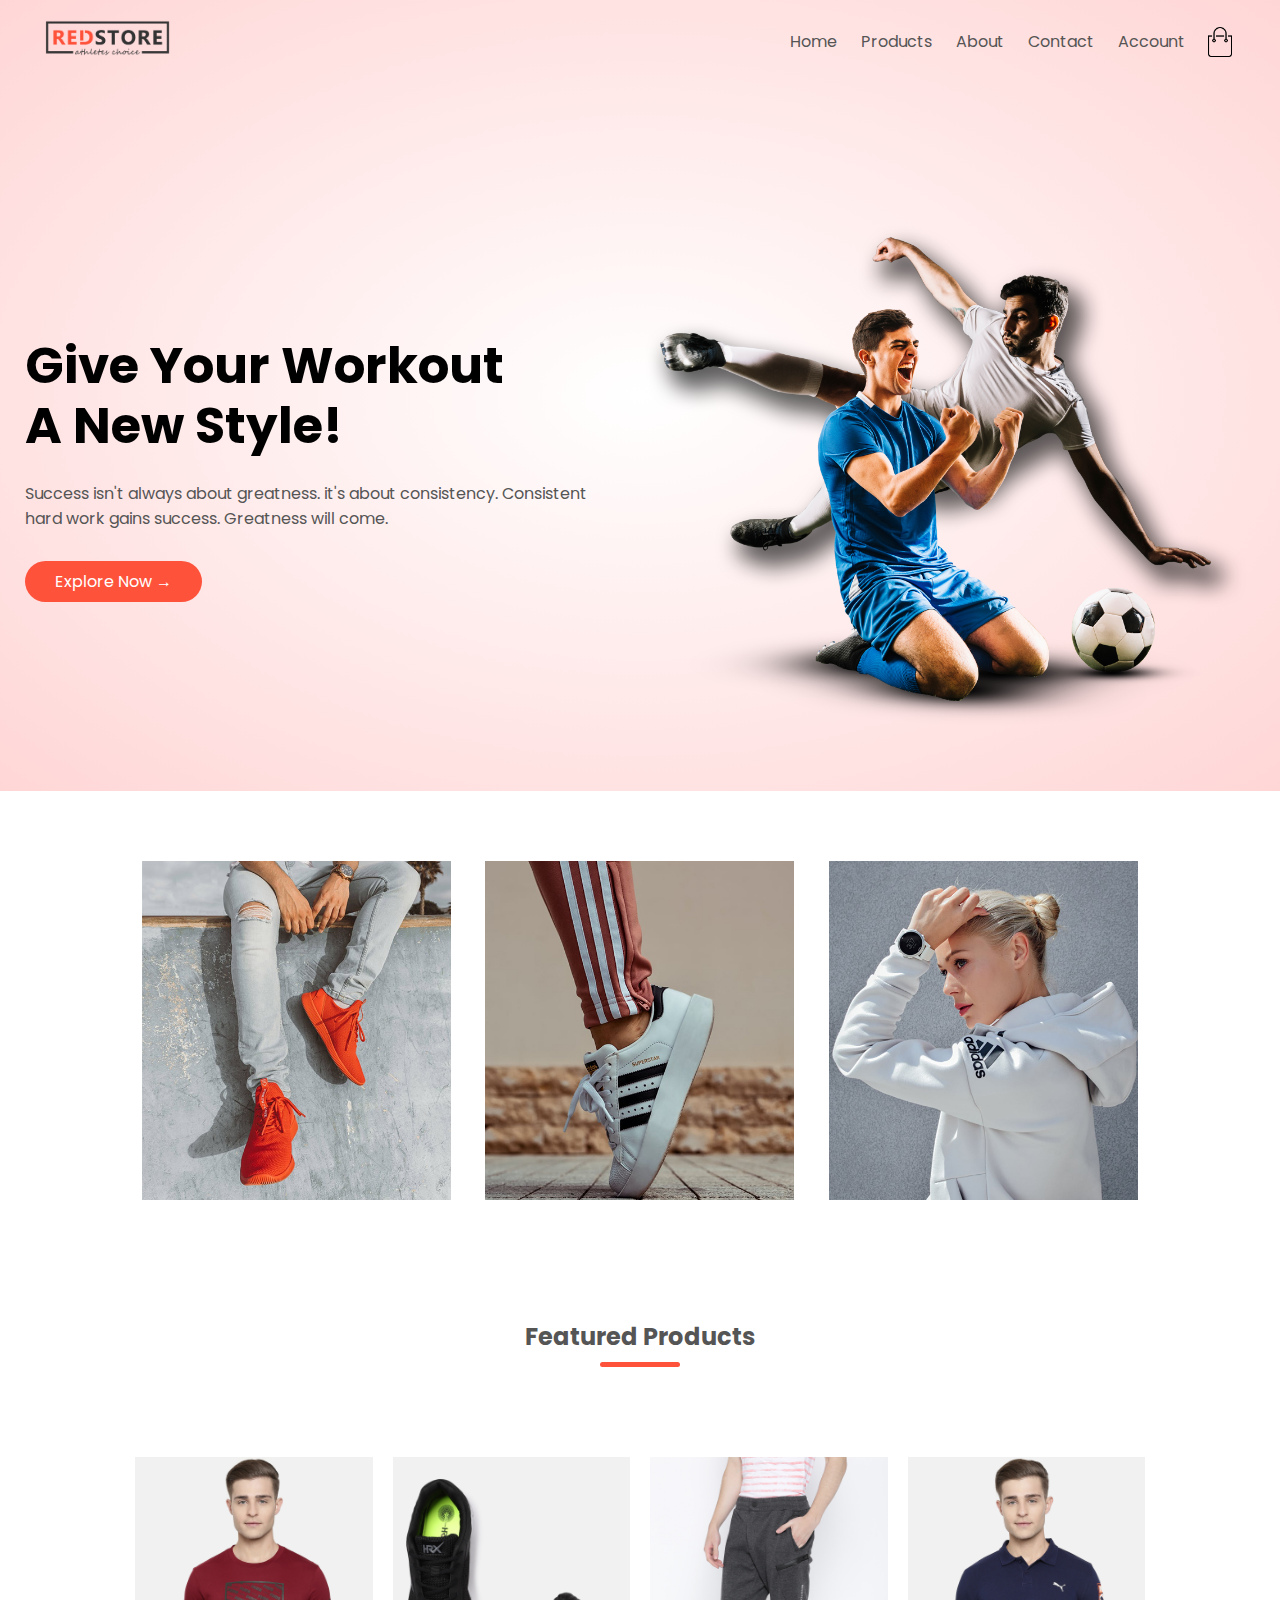
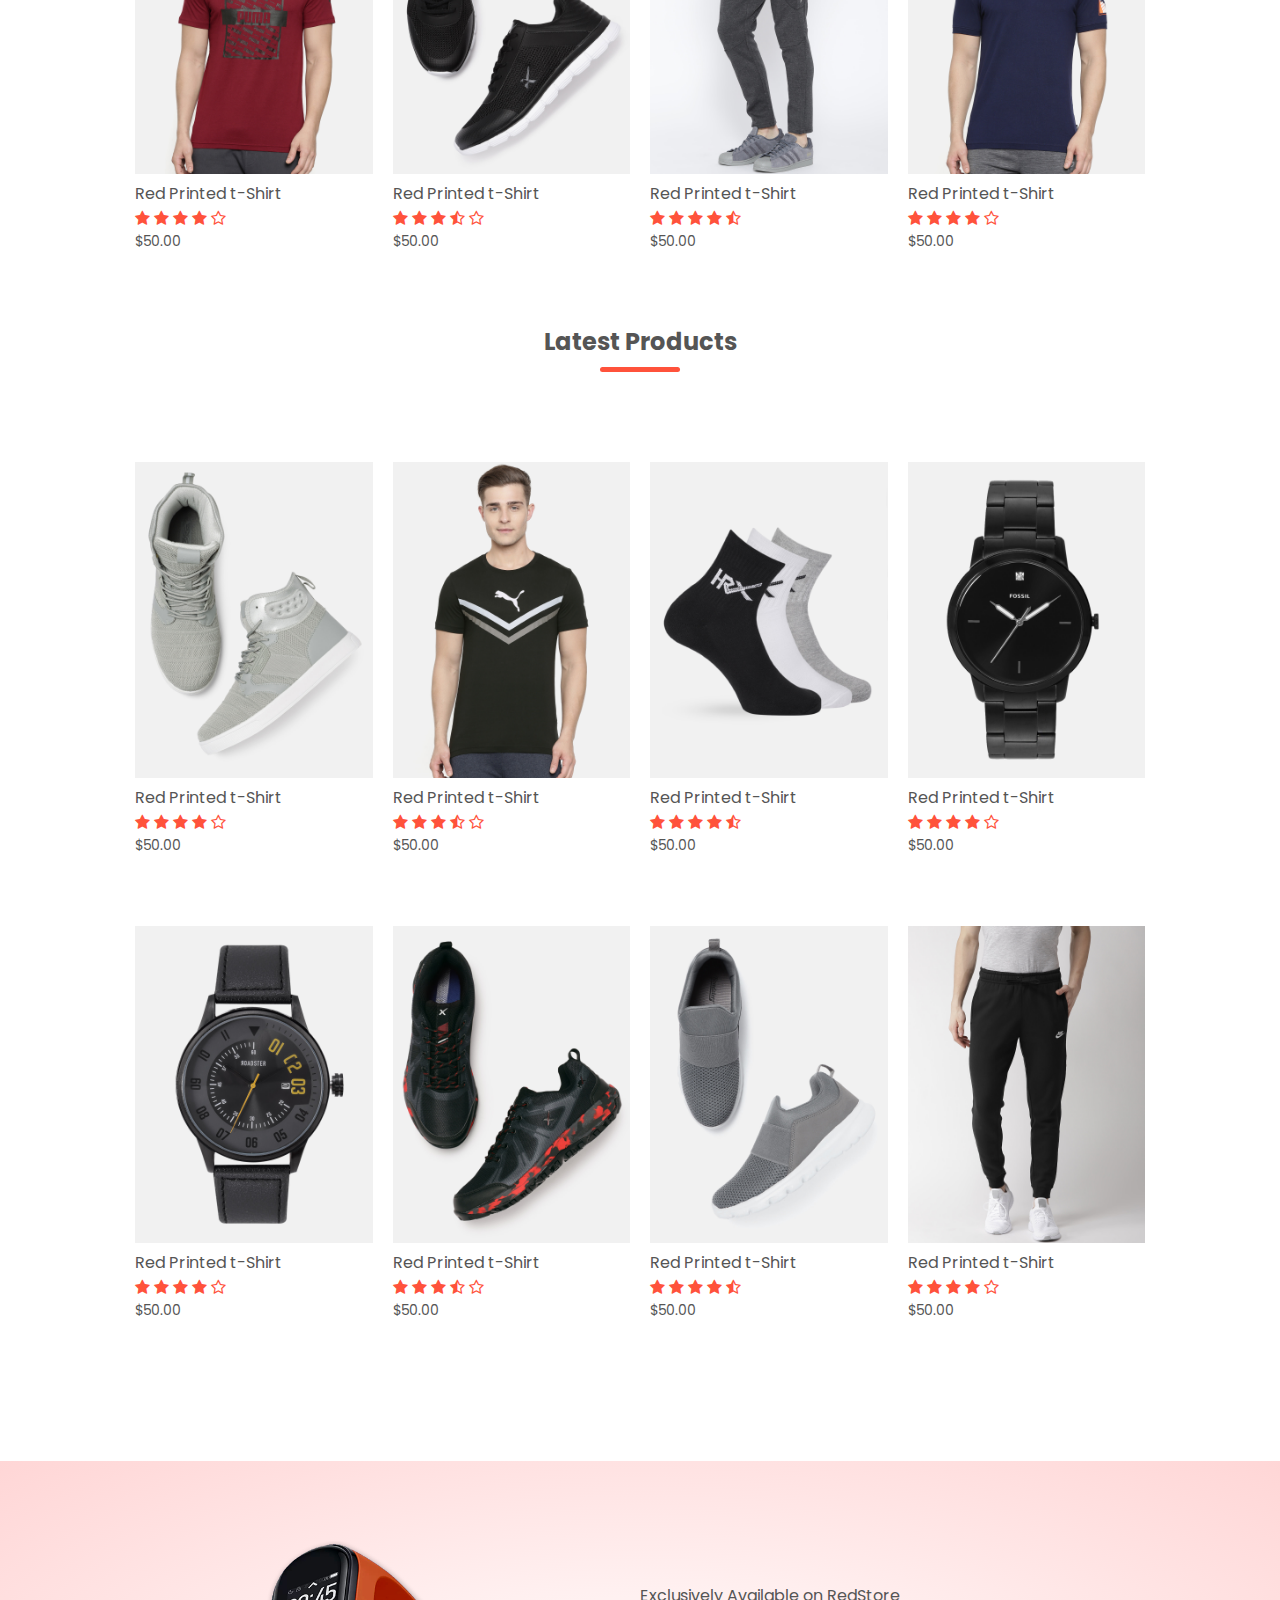
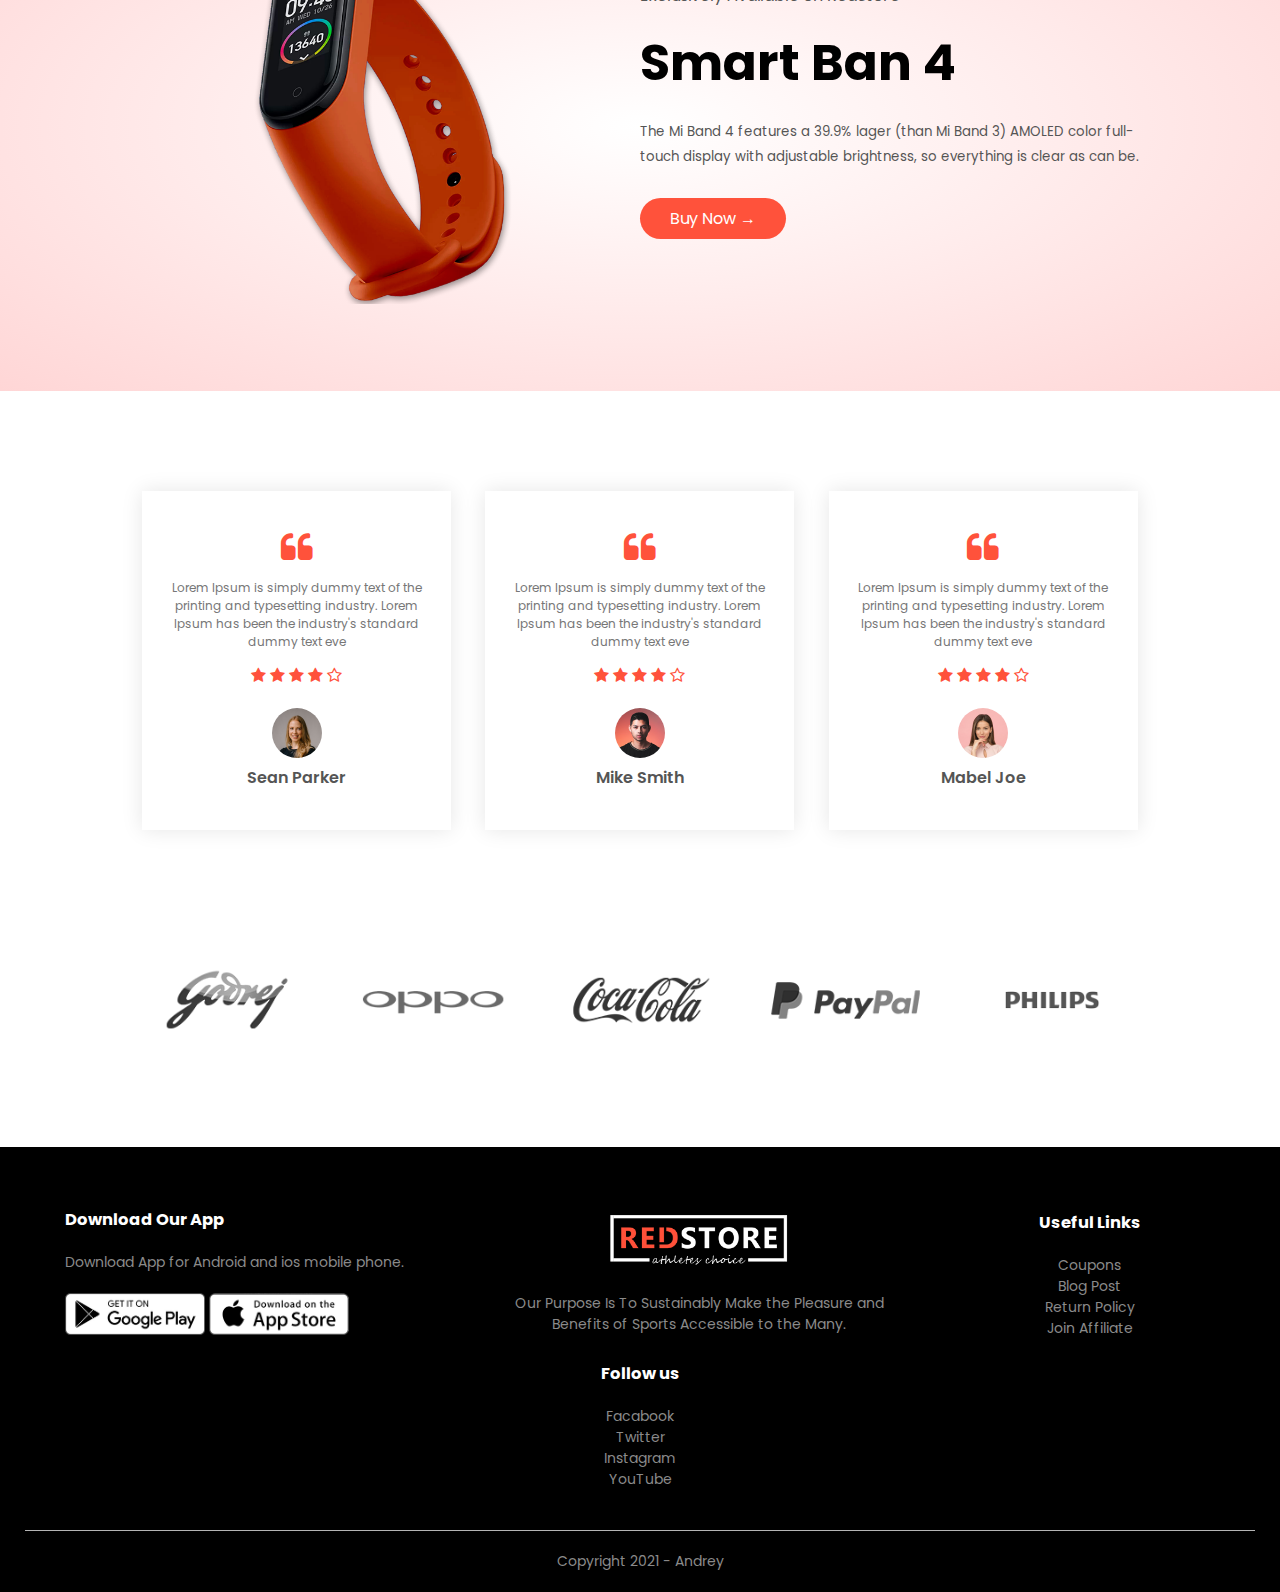
==== index.html @ 3a87ecf2 "Add files via upload" ====
<!DOCTYPE html>
<html lang="en">
<head>
    <meta charset="UTF-8">
    <meta http-equiv="X-UA-Compatible" content="IE=edge">
    <meta name="viewport" content="width=device-width, initial-scale=1.0">
    <title>RedStore | Ecommerce Website Design</title>
    <link rel="stylesheet" href="style.css">
    <link rel="preconnect" href="https://fonts.gstatic.com">
    <link href="https://fonts.googleapis.com/css2?family=Poppins:wght@200;300;400;500;600;700&display=swap" rel="stylesheet">
    <link rel="stylesheet" href="https://stackpath.bootstrapcdn.com/font-awesome/4.7.0/css/font-awesome.min.css">

</head>
<body>
<div class="header">
    <div class="container">
        <div class="navbar">
            <div class="logo">
                <img src="images/logo.png" alt="" width="125px">
            </div>
            <nav>
                <ul id="MenuItems">
                    <li><a href="">Home</a></li>
                    <li><a href="">Products</a></li>
                    <li><a href="">About</a></li>
                    <li><a href="">Contact</a></li>
                    <li><a href="">Account</a></li>
                </ul>
            </nav>
            <img src="images/cart.png" alt="" width="30px" height="30px">
            <img src="images/menu.png" alt="" class="menu-icon"
             onclick="menutoggele()">
        </div>
        <div class="row">
            <div class="col-2">
                <h1>Give Your Workout <br> A New Style!</h1>
                <p>Success isn't always about greatness. it's about
                   consistency. Consistent <br> hard work gains success.
                   Greatness will come.
                </p>
                <a href="" class="btn">Explore Now &#8594;</a>
            </div>
            <div class="col-2">
                 <img src="images/image1.png" alt="">
            </div>
        </div>
    </div>
</div>

 <!-------- features categories --------->
<div class="categories">
    <div class="small-container">
        <div class="row">
            <div class="col-3">
                <img src="images/category-1.jpg" alt="">
            </div>
            <div class="col-3">
                <img src="images/category-2.jpg" alt="">
            </div>
            <div class="col-3">
                <img src="images/category-3.jpg" alt="">
            </div>
        </div>
    </div>  
</div>
<!-------- features products --------->
    <div class="small-container">
        <h2 class="title">Featured Products</h2>
        <div class="row">
            <div class="col-4">
                <img src="images/product-1.jpg" alt="">
                <h4>Red Printed t-Shirt</h4>
                <div class="rating">
                    <i class="fa fa-star"></i>
                    <i class="fa fa-star"></i>
                    <i class="fa fa-star"></i>
                    <i class="fa fa-star"></i>
                    <i class="fa fa-star-o"></i>
                </div>
                <p>$50.00</p>
            </div>
            <div class="col-4">
                <img src="images/product-2.jpg" alt="">
                <h4>Red Printed t-Shirt</h4>
                <div class="rating">
                    <i class="fa fa-star"></i>
                    <i class="fa fa-star"></i>
                    <i class="fa fa-star"></i>
                    <i class="fa fa-star-half-o"></i>
                    <i class="fa fa-star-o"></i>
                </div>
                <p>$50.00</p>
            </div>
            <div class="col-4">
                <img src="images/product-3.jpg" alt="">
                <h4>Red Printed t-Shirt</h4>
                <div class="rating">
                    <i class="fa fa-star"></i>
                    <i class="fa fa-star"></i>
                    <i class="fa fa-star"></i>
                    <i class="fa fa-star"></i>
                    <i class="fa fa-star-half-o"></i>
                </div>
                <p>$50.00</p>
            </div>
            <div class="col-4">
                <img src="images/product-4.jpg" alt="">
                <h4>Red Printed t-Shirt</h4>
                <div class="rating">
                    <i class="fa fa-star"></i>
                    <i class="fa fa-star"></i>
                    <i class="fa fa-star"></i>
                    <i class="fa fa-star"></i>
                    <i class="fa fa-star-o"></i>
                </div>
                <p>$50.00</p>
            </div>
        </div>
        <h2 class="title">Latest Products</h2>
        <div class="row">
            <div class="col-4">
                <img src="images/product-5.jpg" alt="">
                <h4>Red Printed t-Shirt</h4>
                <div class="rating">
                    <i class="fa fa-star"></i>
                    <i class="fa fa-star"></i>
                    <i class="fa fa-star"></i>
                    <i class="fa fa-star"></i>
                    <i class="fa fa-star-o"></i>
                </div>
                <p>$50.00</p>
            </div>
            <div class="col-4">
                <img src="images/product-6.jpg" alt="">
                <h4>Red Printed t-Shirt</h4>
                <div class="rating">
                    <i class="fa fa-star"></i>
                    <i class="fa fa-star"></i>
                    <i class="fa fa-star"></i>
                    <i class="fa fa-star-half-o"></i>
                    <i class="fa fa-star-o"></i>
                </div>
                <p>$50.00</p>
            </div>
            <div class="col-4">
                <img src="images/product-7.jpg" alt="">
                <h4>Red Printed t-Shirt</h4>
                <div class="rating">
                    <i class="fa fa-star"></i>
                    <i class="fa fa-star"></i>
                    <i class="fa fa-star"></i>
                    <i class="fa fa-star"></i>
                    <i class="fa fa-star-half-o"></i>
                </div>
                <p>$50.00</p>
            </div>
            <div class="col-4">
                <img src="images/product-8.jpg" alt="">
                <h4>Red Printed t-Shirt</h4>
                <div class="rating">
                    <i class="fa fa-star"></i>
                    <i class="fa fa-star"></i>
                    <i class="fa fa-star"></i>
                    <i class="fa fa-star"></i>
                    <i class="fa fa-star-o"></i>
                </div>
                <p>$50.00</p>
            </div>
        </div>
        <div class="row">
            <div class="col-4">
                <img src="images/product-9.jpg" alt="">
                <h4>Red Printed t-Shirt</h4>
                <div class="rating">
                    <i class="fa fa-star"></i>
                    <i class="fa fa-star"></i>
                    <i class="fa fa-star"></i>
                    <i class="fa fa-star"></i>
                    <i class="fa fa-star-o"></i>
                </div>
                <p>$50.00</p>
            </div>
            <div class="col-4">
                <img src="images/product-10.jpg" alt="">
                <h4>Red Printed t-Shirt</h4>
                <div class="rating">
                    <i class="fa fa-star"></i>
                    <i class="fa fa-star"></i>
                    <i class="fa fa-star"></i>
                    <i class="fa fa-star-half-o"></i>
                    <i class="fa fa-star-o"></i>
                </div>
                <p>$50.00</p>
            </div>
            <div class="col-4">
                <img src="images/product-11.jpg" alt="">
                <h4>Red Printed t-Shirt</h4>
                <div class="rating">
                    <i class="fa fa-star"></i>
                    <i class="fa fa-star"></i>
                    <i class="fa fa-star"></i>
                    <i class="fa fa-star"></i>
                    <i class="fa fa-star-half-o"></i>
                </div>
                <p>$50.00</p>
            </div>
            <div class="col-4">
                <img src="images/product-12.jpg" alt="">
                <h4>Red Printed t-Shirt</h4>
                <div class="rating">
                    <i class="fa fa-star"></i>
                    <i class="fa fa-star"></i>
                    <i class="fa fa-star"></i>
                    <i class="fa fa-star"></i>
                    <i class="fa fa-star-o"></i>
                </div>
                <p>$50.00</p>
            </div>
        </div>
    </div>
<!-------- offer --------->
    <div class="offer">
        <div class="small-container">
            <div class="row">
                <div class="col-2">
                    <img src="images/exclusive.png" alt="" class="offer-img">
                </div>
                <div class="col-2">
                    <p>Exclusively Available on RedStore</p>
                    <h1>Smart Ban 4</h1>
                    <small>
                        The Mi Band 4 features a 39.9% lager (than Mi Band 3) AMOLED color full-touch
                        display with adjustable brightness, so everything is clear as can be.
                    </small><br>
                    <a href="" class="btn">Buy Now &#8594;</a>
                </div>
            </div>
        </div>
    </div>

<!-------- testimonial --------->
    <div class="testimonial">
        <div class="small-container">
            <div class="row">
                <div class="col-3">
                    <i class="fa fa-quote-left"></i>
                    <p>Lorem Ipsum is simply dummy text of the printing and typesetting industry.
                       Lorem Ipsum has been the industry's standard dummy text eve
                    </p>
                    <div class="rating">
                        <i class="fa fa-star"></i>
                        <i class="fa fa-star"></i>
                        <i class="fa fa-star"></i>
                        <i class="fa fa-star"></i>
                        <i class="fa fa-star-o"></i>
                    </div>
                    <img src="images/user-1.png" alt="">
                    <h3>Sean Parker</h3>
                </div>
                <div class="col-3">
                    <i class="fa fa-quote-left"></i>
                    <p>Lorem Ipsum is simply dummy text of the printing and typesetting industry.
                       Lorem Ipsum has been the industry's standard dummy text eve
                    </p>
                    <div class="rating">
                        <i class="fa fa-star"></i>
                        <i class="fa fa-star"></i>
                        <i class="fa fa-star"></i>
                        <i class="fa fa-star"></i>
                        <i class="fa fa-star-o"></i>
                    </div>
                    <img src="images/user-2.png" alt="">
                    <h3>Mike Smith</h3>
                </div>
                <div class="col-3">
                    <i class="fa fa-quote-left"></i>
                    <p>Lorem Ipsum is simply dummy text of the printing and typesetting industry.
                       Lorem Ipsum has been the industry's standard dummy text eve
                    </p>
                    <div class="rating">
                        <i class="fa fa-star"></i>
                        <i class="fa fa-star"></i>
                        <i class="fa fa-star"></i>
                        <i class="fa fa-star"></i>
                        <i class="fa fa-star-o"></i>
                    </div>
                    <img src="images/user-3.png" alt="">
                    <h3>Mabel Joe</h3>
                </div>
            </div>
        </div>
    </div>

<!-------- brands --------->
    <div class="brands">
        <div class="small-container">
            <div class="row">
                <div class="col-5">
                    <img src="images/logo-godrej.png" alt="">
                </div>
                <div class="col-5">
                    <img src="images/logo-oppo.png" alt="">
                </div>
                <div class="col-5">
                    <img src="images/logo-coca-cola.png" alt="">
                </div>
                <div class="col-5">
                    <img src="images/logo-paypal.png" alt="">
                </div>
                <div class="col-5">
                    <img src="images/logo-philips.png" alt="">
                </div>
            </div>
        </div>
    </div>

<!-------- footer --------->
    <div class="footer">
        <div class="container">
            <div class="row">
                <div class="footer-col-1">
                    <h3>Download Our App</h3>
                    <p>Download App for Android and ios mobile phone.</p>
                    <div class="app-logo">
                       <img src="images/play-store.png" alt="">
                       <img src="images/app-store.png" alt=""> 
                    </div>
                </div>
                <div class="footer-col-2">
                    <img src="images/logo-white.png" alt="">
                    <p>Our Purpose Is To Sustainably Make the Pleasure
                       and Benefits of Sports Accessible to the Many.
                    </p>
                </div>
                <div class="footer-col-3">
                    <h3>Useful Links</h3>
                    <ul>
                        <li>Coupons</li>
                        <li>Blog Post</li>
                        <li>Return Policy</li>
                        <li>Join Affiliate</li>
                    </ul>
                </div>
                <div class="footer-col-4">
                    <h3>Follow us</h3>
                    <ul>
                        <li>Facabook</li>
                        <li>Twitter</li>
                        <li>Instagram</li>
                        <li>YouTube</li>
                    </ul>
                </div>
            </div>
            <hr>
            <p class="copyright">Copyright 2021 - Andrey</p>
        </div>
    </div>
<!-------- js for toggle menu --------->
    <script>
        var MenuItems = document.getElementById("MenuItems");
        MenuItems.style.maxHeight = "0px";
         function menutoggele(){
          if(MenuItems.style.maxHeight == "0px")
             {
                MenuItems.style.maxHeight = "200px";
             }
          else
             {
                MenuItems.style.maxHeight = "0px";
             }
         }
    </script>

</body>
</html>
---- style.css ----
*{
    margin: 0;
    padding: 0;
    box-sizing: border-box;
}
body{
    font-family: 'Poppins', sans-serif;
}
.navbar{
    display: flex;
    align-items: center;
    padding: 20px;
}
nav{
    flex: 1;
    text-align: right;
}
nav ul{
    display: inline-block;
    list-style-type: none;
}
nav ul li{
    display: inline-block;
    margin-right: 20px;
}
a{
    text-decoration: none;
    color: #555;
}
p{
    color: #555;
}
.container{
    max-width: 1300px;
    margin: auto;
    padding-left: 25px;
    padding-right: 25px;
}
.row{
    display: flex;
    align-items: center;
    flex-wrap: wrap;
    justify-content: space-around;
}
.col-2{
    flex-basis: 50%;
    min-width: 300px;
}
.col-2 img{
    max-width: 100%;
    padding: 50px 0;
}
.col-2 h1{
    font-size: 50px;
    line-height: 60px;
    margin: 25px 0;
}
.btn{
    display: inline-block;
    background: #ff523b;
    color: #fff;
    padding: 8px 30px;
    margin: 30px 0;
    border-radius: 30px;
    transition: background 0.5s;
}
.btn:hover{
    background: #563434 ;
}
.header{
    background: radial-gradient(#fff,#ffd6d6);
}
.header .row{
    margin-top: 70px;
}
.categories{
    margin: 70px 0;
}
.col-3{
    flex-basis: 30%;
    min-width: 250px;
    margin-bottom: 30px;
}
.col-3 img{
    width: 100%;
}
.small-container{
    max-width: 1080px;
    margin: auto;
    padding-left: 25px;
    padding-right: 25px;
}
.col-4{
    flex-basis: 25%;
    padding: 10px;
    min-width: 200px;
    margin-bottom: 50px;
    transition: transform 0.5s;
}
.col-4 img{
    width: 100%;
}
.title{
    text-align: center;
    margin: 0 auto 80px;
    position: relative;
    line-height: 60px;
    color: #555;
}
.title::after{
    content: "";
    background: #ff523b;
    width: 80px;
    height: 5px;
    border-radius: 5px;
    position: absolute;
    bottom: 0;
    left: 50%;
    transform: translateX(-50%);
}
h4{
    color: #555;
    font-weight: normal;  
}
.col-4 p{
    font-size: 14px;
}
.rating .fa{
    color: #ff523b;
}
.col-4:hover{
    transform: translateY(-15px);
}

/*--------- offer --------*/
.offer{
    background: radial-gradient(#fff,#ffd6d6); 
    margin-top: 80px;
    padding: 30px 0;
}
.col-2 .offer-img{
    padding: 50px;
}
small{
    color: #555;
}

/*--------- testimonial --------*/
.testimonial{
    padding-top: 100px;
}
.testimonial .col-3{
    text-align: center;
    padding: 40px 20px;
    box-shadow: 0 0 20px 0px rgba(0, 0, 0, 0.1);
    cursor: pointer;
    transition: transform 0.5s;
}
.testimonial .col-3 img{
    width: 50px;
    margin-top: 20px;
    border-radius: 50%;
}
.testimonial .col-3:hover{
    transform: translateY(-10px);
}
.fa.fa-quote-left{
    font-size: 34px;
    color: #ff523b;
}
.col-3 p{
    font-size: 12px;
    margin: 12px 0;
    color: #777;
}
.testimonial .col-3 h3{
    font-weight: 600;
    color: #555;
    font-size: 16px;
}

/*--------- brands --------*/
.brands{
    margin: 100px auto;
}
.col-5{
    width: 160px;
}
.col-5 img{
    width: 100%;
    cursor: pointer;
    filter: grayscale(100%);
}
.col-5 img:hover{
    filter: grayscale(0);
}

/*--------- footer --------*/
.footer{
    background: #000;
    color: #8a8a8a;
    font-size: 14px;
    padding: 60px 0 20px;
}
.footer p{
    color: #8a8a8a;
}
.footer h3{
    color: #fff;
    margin-bottom: 20px;
}
.footer-col-1, .footer-col-2, .footer-col-3, .footer-col-4{
 min-width: 250px;
 margin-bottom: 20px;
}
.footer-col-1{
    flex-basis: 30%;
}
.footer-col-2{
    flex-basis: 30%;
    text-align: center;
}
.footer-col-2 img{
    width: 180px;
    margin-bottom: 20px;
}
.footer-col-3, .footer-col-4{
    flex-basis: 12%;
    text-align: center;
}
ul{
    list-style-type: none;
}
.app-logo{
    margin-top: 20px;
}
.app-logo img{
    width: 140px;
}
.footer hr{
    border: none;
    background: #b5b5b5;
    height: 1px;
    margin: 20px 0;
}
.copyright{
    text-align: center;
}

.menu-icon{
    width: 28px;
    margin-left: 20px;
    display: none;
}

/*--------- media query for menu --------*/
@media only screen and (max-width: 800px){
    nav ul{
        position: absolute;
        top: 70px;
        left: 0;
        background: #333;
        width: 100%;
        overflow: hidden;
        transition: max-height 0.5s;
    }
    nav ul li{
        display: block;
        margin-right: 50px;
        margin-top: 10px;
        margin-bottom: 10px;
    }
    nav ul li a{
        color: #fff;
    }
    .menu-icon{
        display: block;
        cursor: pointer;
    }
}
/*--------- media query for less than 600size --------*/
@media only screen and (max-width: 600px){
    .row{
        text-align: center;
    }
    .col-2, .col-3, .col-4{
        flex-basis: 100%;
    }
}
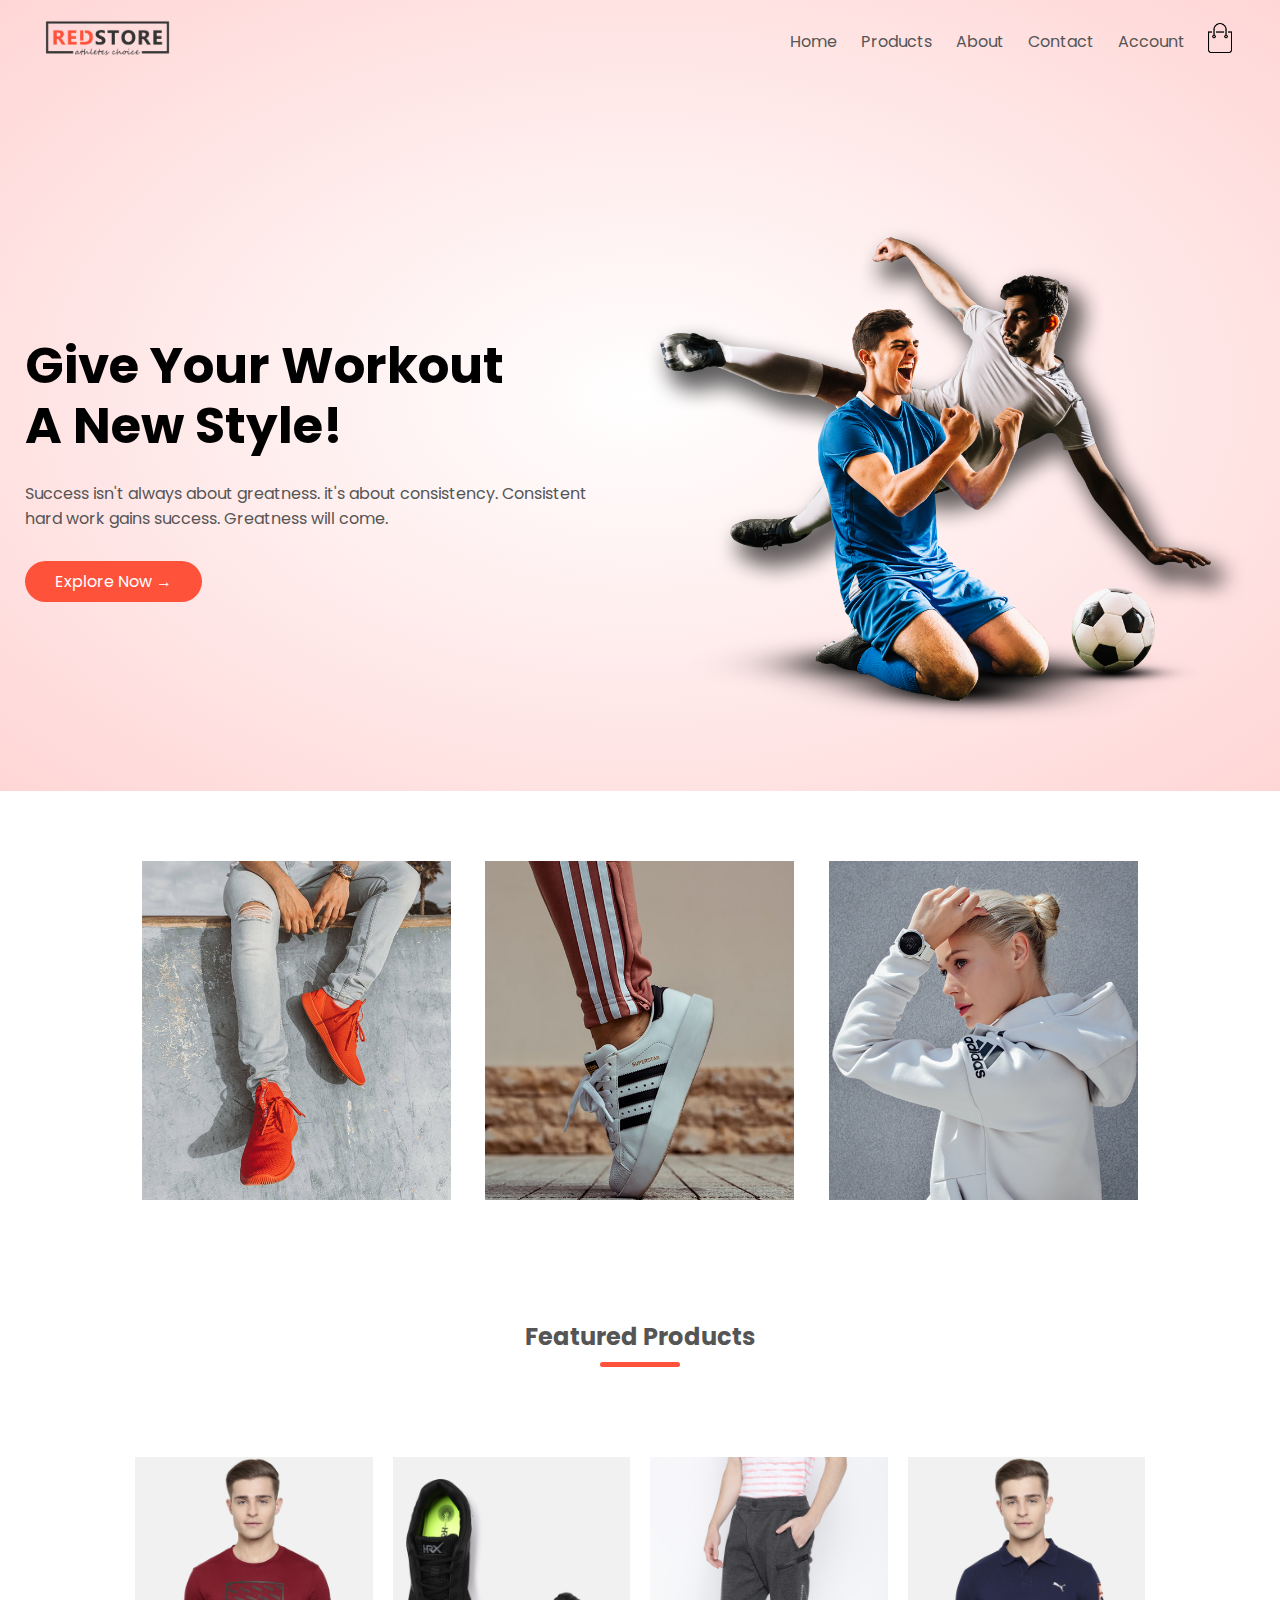
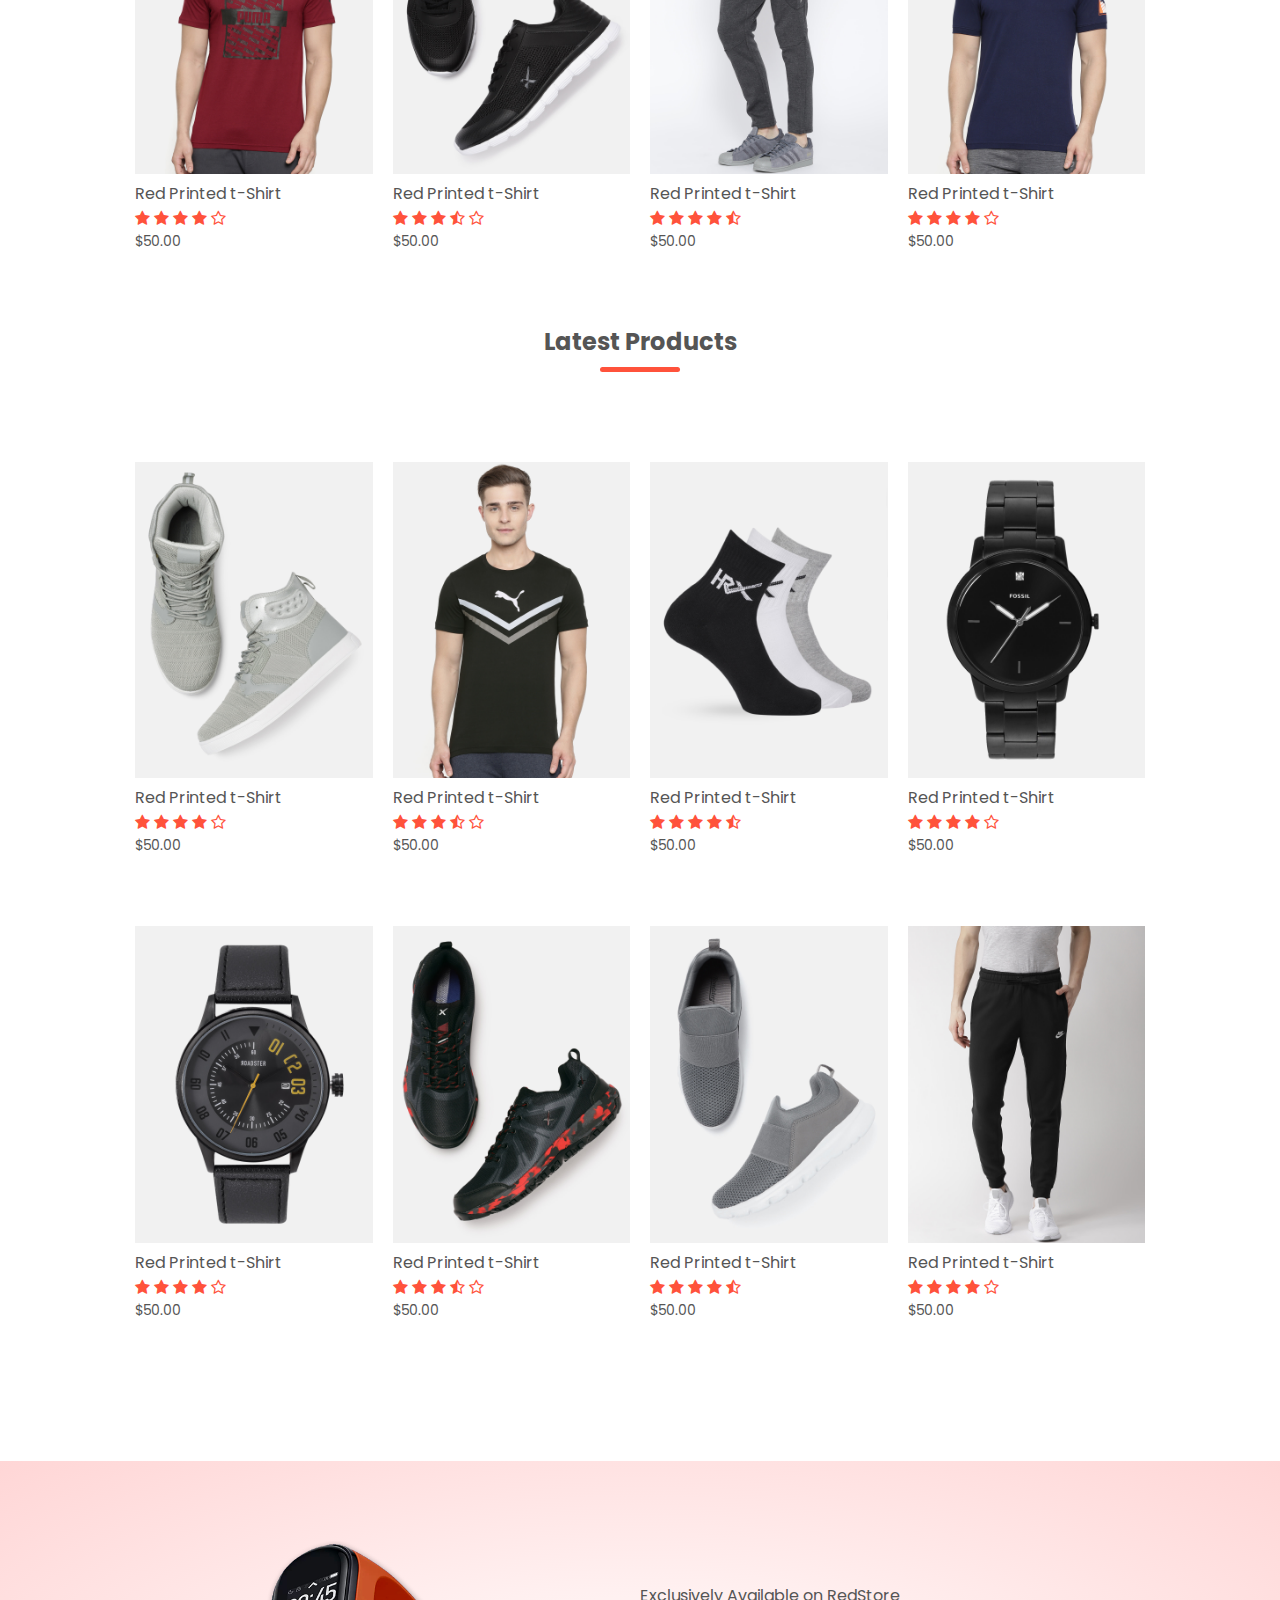
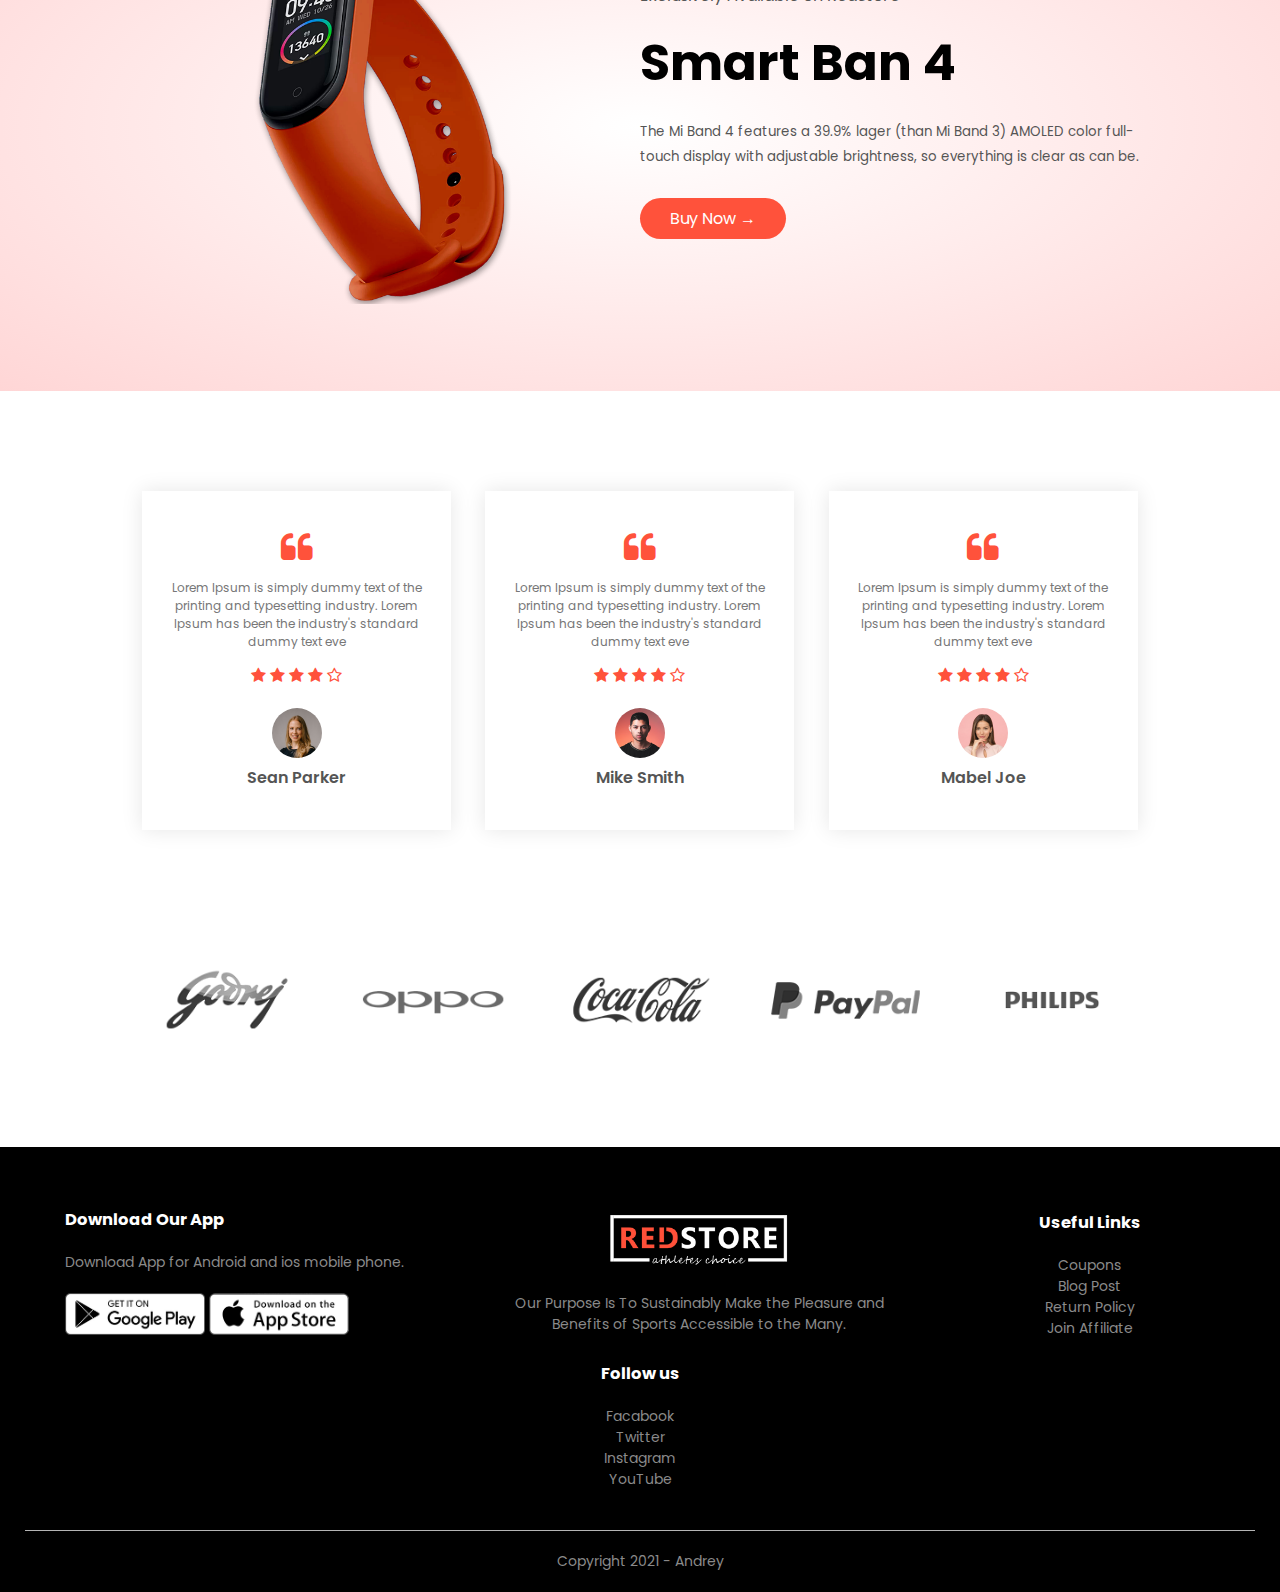
==== commit 9be08d8b: "Add files via upload" ====
--- a/index.html
+++ b/index.html
@@ -20,14 +20,14 @@
             </div>
             <nav>
                 <ul id="MenuItems">
-                    <li><a href="">Home</a></li>
-                    <li><a href="">Products</a></li>
+                    <li><a href="index.html">Home</a></li>
+                    <li><a href="products.html">Products</a></li>
                     <li><a href="">About</a></li>
                     <li><a href="">Contact</a></li>
                     <li><a href="">Account</a></li>
                 </ul>
             </nav>
-            <img src="images/cart.png" alt="" width="30px" height="30px">
+            <a href="cart.html"><img src="images/cart.png" alt="" width="30px" height="30px"></a>
             <img src="images/menu.png" alt="" class="menu-icon"
              onclick="menutoggele()">
         </div>
@@ -68,19 +68,19 @@
         <h2 class="title">Featured Products</h2>
         <div class="row">
             <div class="col-4">
-                <img src="images/product-1.jpg" alt="">
-                <h4>Red Printed t-Shirt</h4>
-                <div class="rating">
-                    <i class="fa fa-star"></i>
-                    <i class="fa fa-star"></i>
-                    <i class="fa fa-star"></i>
-                    <i class="fa fa-star"></i>
-                    <i class="fa fa-star-o"></i>
-                </div>
-                <p>$50.00</p>
-            </div>
-            <div class="col-4">
-                <img src="images/product-2.jpg" alt="">
+                <a href="products-details.html"><img src="images/product-1.jpg" alt=""></a>
+                <h4>Red Printed t-Shirt</h4>
+                <div class="rating">
+                    <i class="fa fa-star"></i>
+                    <i class="fa fa-star"></i>
+                    <i class="fa fa-star"></i>
+                    <i class="fa fa-star"></i>
+                    <i class="fa fa-star-o"></i>
+                </div>
+                <p>$50.00</p>
+            </div>
+            <div class="col-4">
+                <a href="products-details-shoe.html"><img src="images/product-2.jpg" alt=""></a>
                 <h4>Red Printed t-Shirt</h4>
                 <div class="rating">
                     <i class="fa fa-star"></i>
--- a/style.css
+++ b/style.css
@@ -253,6 +253,203 @@
     display: none;
 }
 
+/*--------- all products page --------*/
+.row-2{
+    justify-content: space-between;
+    margin: 100px auto 50px;
+}
+select{
+    border: 1px solid #ff523b;
+    padding: 5px;
+}
+select:focus{
+    outline: none;
+}
+.page-btn{
+    margin: 0 auto 80px;
+}
+.page-btn span{
+    display: inline-block;
+    border: 1px solid #ff523b;
+    margin-left: 10px;
+    width: 40px;
+    height: 40px;
+    text-align: center;
+    line-height: 40px;
+    cursor: pointer;
+}
+.page-btn span:hover{
+    background: #ff523b;
+    color: white;
+}
+.navbar ul li a:hover{
+    color:#ff523b;
+ 
+}
+
+
+/*--------- single-product --------*/
+.single-product{
+    margin-top: 80px;
+}
+.single-product .col-2 img{
+    padding: 0;
+}
+.single-product .col-2{
+    padding: 20px;
+}
+.single-product h4{
+    margin: 20px 0;
+    font-size: 22px;
+    font-weight: bold;
+}
+.single-product select{
+    display: block;
+    padding: 10px;
+    margin-top: 20px;
+}
+.single-product input{
+    width: 50px;
+    height: 40px;
+    padding-left: 10px;
+    font-size: 20px;
+    margin-right: 10px;
+    border: 1px solid #ff523b;
+}
+input:focus{
+    outline: none;
+}
+.single-product .fa{
+    color: #ff523b;
+    margin-left: 10px;
+}
+.small-img-row{
+    display: flex;
+    justify-content: space-between;
+}
+.small-img-col{
+    flex-basis: 24%;
+    cursor: pointer;
+}
+
+/*--------- cart items --------*/
+.cart-page{
+    margin: 80px auto;
+}
+table{
+    width: 100%;
+    border-collapse: collapse;
+}
+.cart-info{
+    display: flex;
+    flex-wrap: wrap;
+}
+th{
+    text-align: left;
+    padding: 5px;
+    color: #fff;
+    background: #ff523b;
+    font-weight: normal;
+}
+td{
+    padding: 10px 5px;
+}
+td input{
+    width: 40px;
+    height: 40px;
+    padding: 5px;
+}
+td a{
+    color: #ff523b;
+    font-size: 12px;
+}
+td img{
+    width: 80px;
+    height: 80px;
+    margin-right: 10px;
+}
+.total-price{
+    display: flex;
+    justify-content: flex-end;
+}
+.total-price table{
+    border-top: 3px solid #ff523b;
+    width: 100%;
+    max-width: 400px;
+}
+td:last-child{
+    text-align: right;
+}
+th:last-child{
+    text-align: right;
+}
+
+/*--------- account-page --------*/
+.account-page{
+    padding: 50px 0;
+    background: radial-gradient(#fff,#ffd6d6); 
+}
+.form-container{
+    background: #fff;
+    width: 300px;
+    height: 400px;
+    position: relative;
+    text-align: center;
+    padding: 20px 0;
+    margin: auto;
+    box-shadow: 0 0 20px 0px rgba(0, 0, 0, 0.1);
+}
+.form-container span{
+    font-weight: bold;
+    padding: 0 10px;
+    color: #555;
+    cursor: pointer;
+    width: 100px;
+    display: inline-block;
+}
+.form-btn{
+    display: inline-block;
+}
+.form-container form{
+    max-width: 300px;
+    padding: 0 20px;
+    position: absolute;
+    top: 130px;
+}
+form input{
+    width: 100%;
+    height: 30px;
+    margin: 10px 0;
+    padding: 0 10px;
+    border: 1px solid #ccc;
+}
+form .btn{
+    width: 100%;
+    border: none;
+    cursor: pointer;
+    margin: 10px 0;
+}
+form .btn:focus{
+    outline: none;
+}
+#LoginForm{
+    left: -300px;
+}
+#RegForm{
+    left: 0;
+}
+form a{
+    font-size: 12px;
+}
+#Indicator{
+    width: 100px;
+    border: none;
+    background: #ff523b;
+    height: 3px;
+    margin-top: 8px;
+    transform: translateX(100px);
+}
+
 /*--------- media query for menu --------*/
 @media only screen and (max-width: 800px){
     nav ul{
@@ -277,7 +474,12 @@
         display: block;
         cursor: pointer;
     }
-}
+    col-4{
+        border: 1px solid grey;
+    }
+}
+
+
 /*--------- media query for less than 600size --------*/
 @media only screen and (max-width: 600px){
     .row{
@@ -286,4 +488,20 @@
     .col-2, .col-3, .col-4{
         flex-basis: 100%;
     }
+    .col-4{
+        border: 1px solid grey;
+    }
+    .single-product .row{
+        text-align: left;
+    }
+    .single-product .col-2{
+        padding: 20px 0;
+    }
+    .single-product h1{
+        font-size: 26px;
+        line-height: 22px;
+    }
+    .cart-info p{
+        display: none;
+    }
 }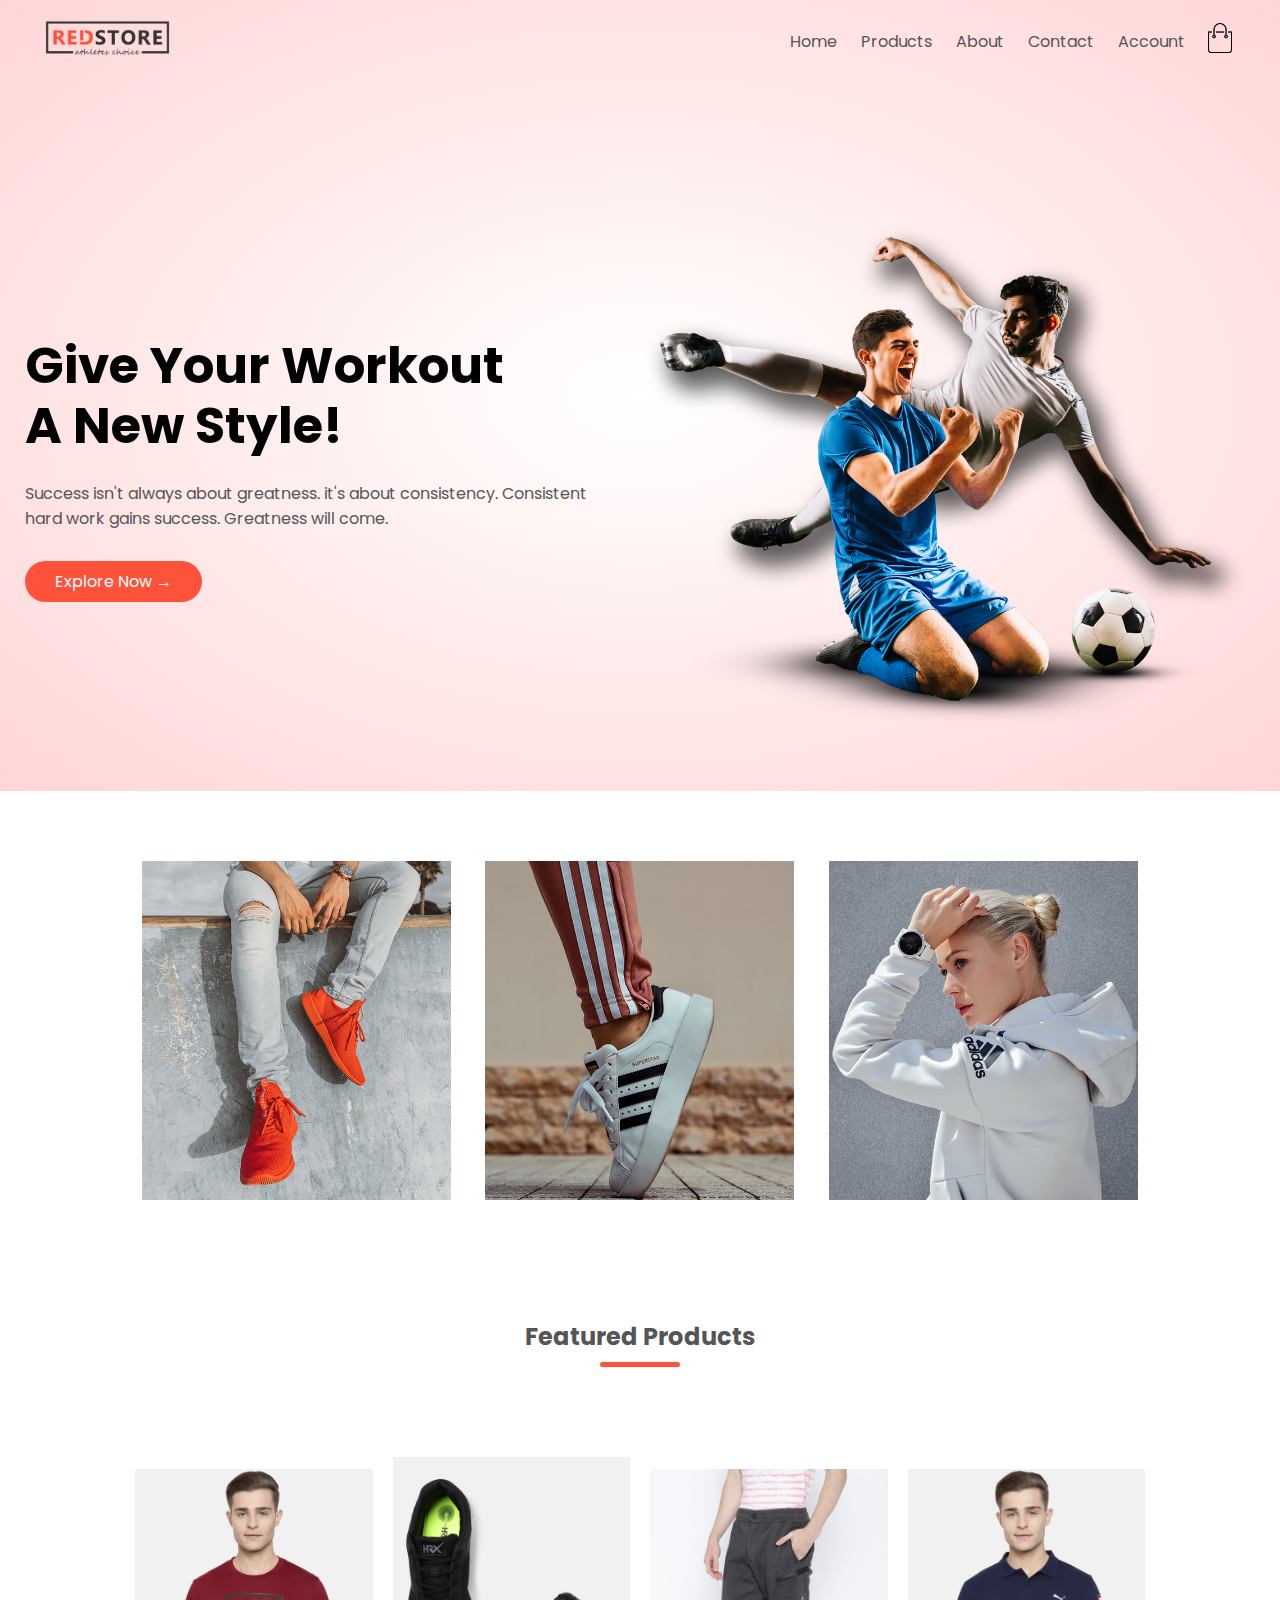
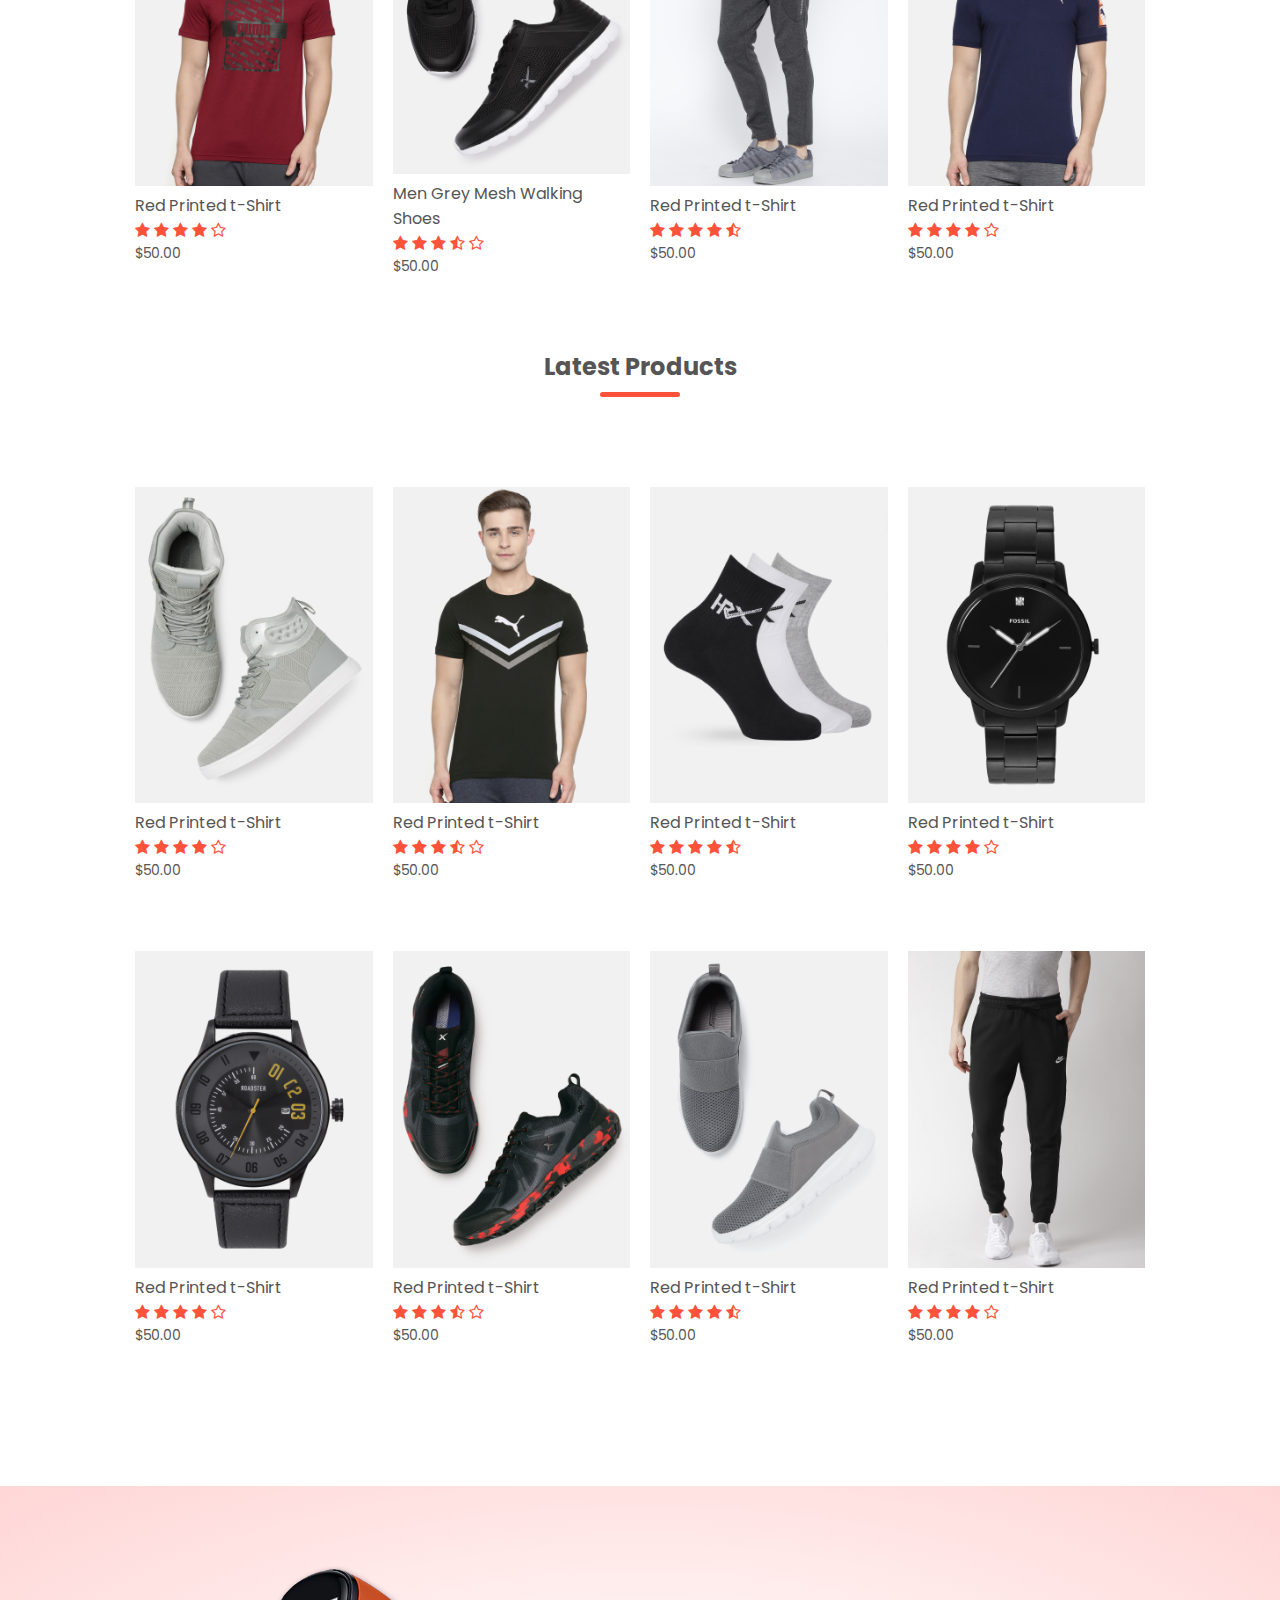
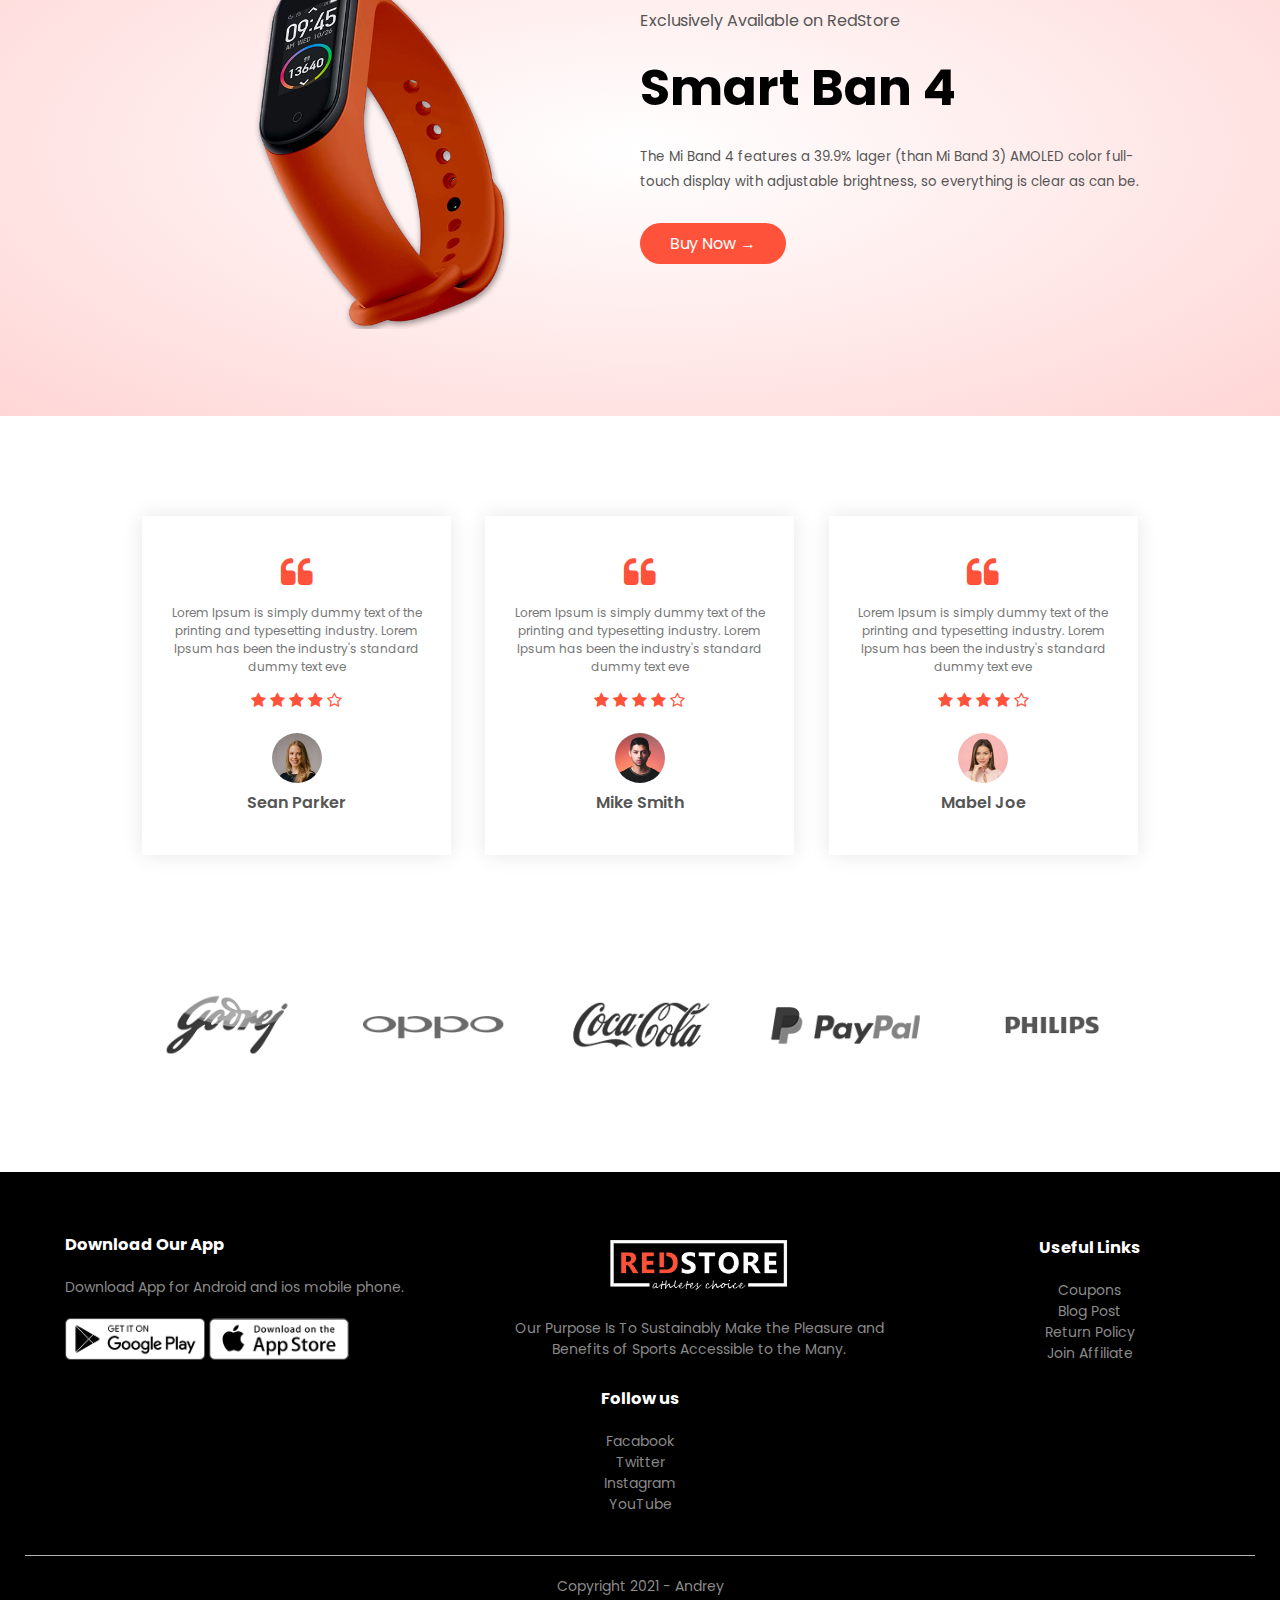
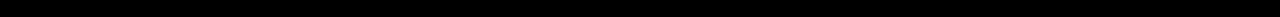
==== commit 06872284: "Add files via upload" ====
--- a/index.html
+++ b/index.html
@@ -16,7 +16,7 @@
     <div class="container">
         <div class="navbar">
             <div class="logo">
-                <img src="images/logo.png" alt="" width="125px">
+                <a href="index.html"><img src="images/logo.png" alt="" width="125px"></a>
             </div>
             <nav>
                 <ul id="MenuItems">
@@ -24,7 +24,7 @@
                     <li><a href="products.html">Products</a></li>
                     <li><a href="">About</a></li>
                     <li><a href="">Contact</a></li>
-                    <li><a href="">Account</a></li>
+                    <li><a href="account.html">Account</a></li>
                 </ul>
             </nav>
             <a href="cart.html"><img src="images/cart.png" alt="" width="30px" height="30px"></a>
@@ -69,7 +69,7 @@
         <div class="row">
             <div class="col-4">
                 <a href="products-details.html"><img src="images/product-1.jpg" alt=""></a>
-                <h4>Red Printed t-Shirt</h4>
+                <a href="products-details.html"><h4>Red Printed t-Shirt</h4></a>
                 <div class="rating">
                     <i class="fa fa-star"></i>
                     <i class="fa fa-star"></i>
@@ -81,7 +81,7 @@
             </div>
             <div class="col-4">
                 <a href="products-details-shoe.html"><img src="images/product-2.jpg" alt=""></a>
-                <h4>Red Printed t-Shirt</h4>
+                <h4>Men Grey Mesh Walking Shoes</h4>
                 <div class="rating">
                     <i class="fa fa-star"></i>
                     <i class="fa fa-star"></i>
--- a/style.css
+++ b/style.css
@@ -398,6 +398,7 @@
     padding: 20px 0;
     margin: auto;
     box-shadow: 0 0 20px 0px rgba(0, 0, 0, 0.1);
+    overflow: hidden;
 }
 .form-container span{
     font-weight: bold;
@@ -415,6 +416,7 @@
     padding: 0 20px;
     position: absolute;
     top: 130px;
+    transition: transform 1s;
 }
 form input{
     width: 100%;
@@ -448,6 +450,7 @@
     height: 3px;
     margin-top: 8px;
     transform: translateX(100px);
+    transition: transform 1s;
 }
 
 /*--------- media query for menu --------*/
